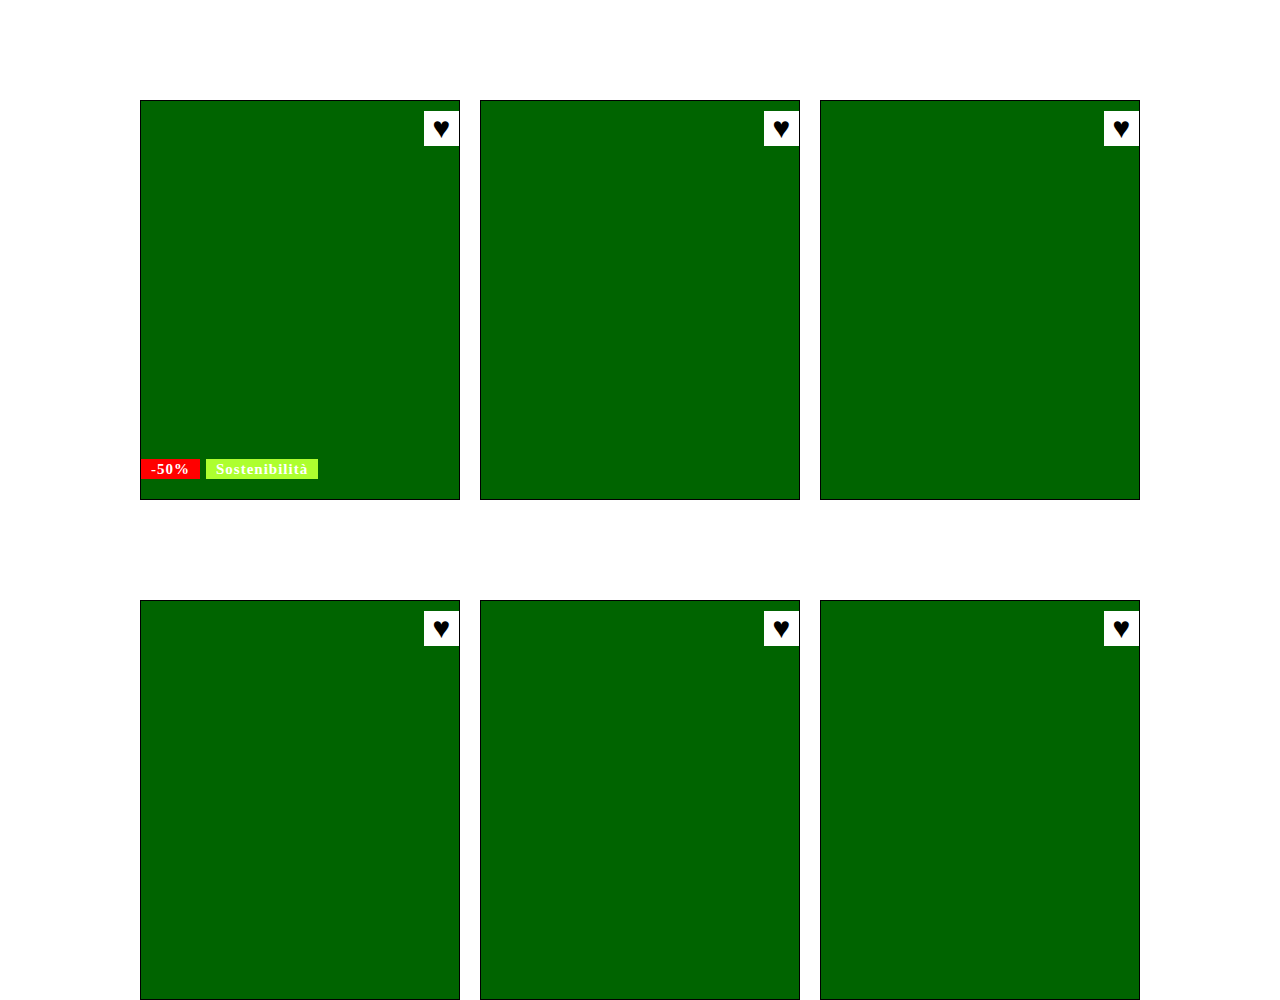
==== index.html @ aa57232e "Add first section and stylized" ====
<!DOCTYPE html>
<html lang="en">
<head>
    <meta charset="UTF-8">
    <meta name="viewport" content="width=device-width, initial-scale=1.0">
    <title>Boolando</title>
    <link rel="stylesheet" href="./css/style.css">
</head>
<body>
    <!-- <header>

    </header> -->

    <main>

        <div class="section">
            <div class="container">
                <div class="row">
                    <div class="debug-col-4">
                        <span class="hearth">&hearts;</span>
                        <p class="red-box">-50%</p>
                        <p class="green-box">Sostenibilità</p>
                    </div>
                    <div class="debug-col-4">
                        <span class="hearth">&hearts;</span>
                    </div>
                    <div class="debug-col-4">
                        <span class="hearth">&hearts;</span>
                    </div>

                </div>

            </div>

        </div>

        <div class="section">
            <div class="container">
                <div class="row">
                    <div class="debug-col-4">
                        <span class="hearth">&hearts;</span>
                    </div>
                    <div class="debug-col-4">
                        <span class="hearth">&hearts;</span>
                    </div>
                    <div class="debug-col-4">
                        <span class="hearth">&hearts;</span>
                    </div>
                </div>

            </div>

        </div>

    </main>

    <!-- <footer>

    </footer> -->
    
</body>
</html>
---- css/style.css ----
* {
    margin: 0;
    padding: 0;
    box-sizing: border-box;
}

/* Header */

/* Main */

.container {
    max-width: 1000px;
    margin: 0 auto;
    padding-top: 100px;
}

.row {
    display: flex;
    justify-content: center;   
    gap: 20px;     
}

.hearth {
    display: inline-block;
    font-size: 30px;
    text-align: center;
    width: 35px;
    height: 35px;
    background-color: white;
    position: absolute;
    right: 0;
    top: 10px;
}

.red-box {
    background-color: red;
    color: white;
    position: absolute;   
    bottom: 20px;
    left: 0; 
    line-height: 20px;
    font-size: 15px;
    font-weight: bold;
    padding: 0 10px;
    letter-spacing: 1px;
}

.discount {
    display: flex;
}

.green-box {
    background-color: greenyellow;
    color: white;
    position: absolute;
    bottom: 20px;
    left: 65px;
    font-size: 15px;
    font-weight: bold;
    padding: 0 10px;
    letter-spacing: 1px;
    line-height: 20px;

}





/* Footer */

/* Debug */


.debug-col-4 {
    background-color: darkgreen;
    width: 250px;
    height: 400px;
    border: 1px solid black; 
    flex-basis: calc(100% / 3);
    position: relative; 
}
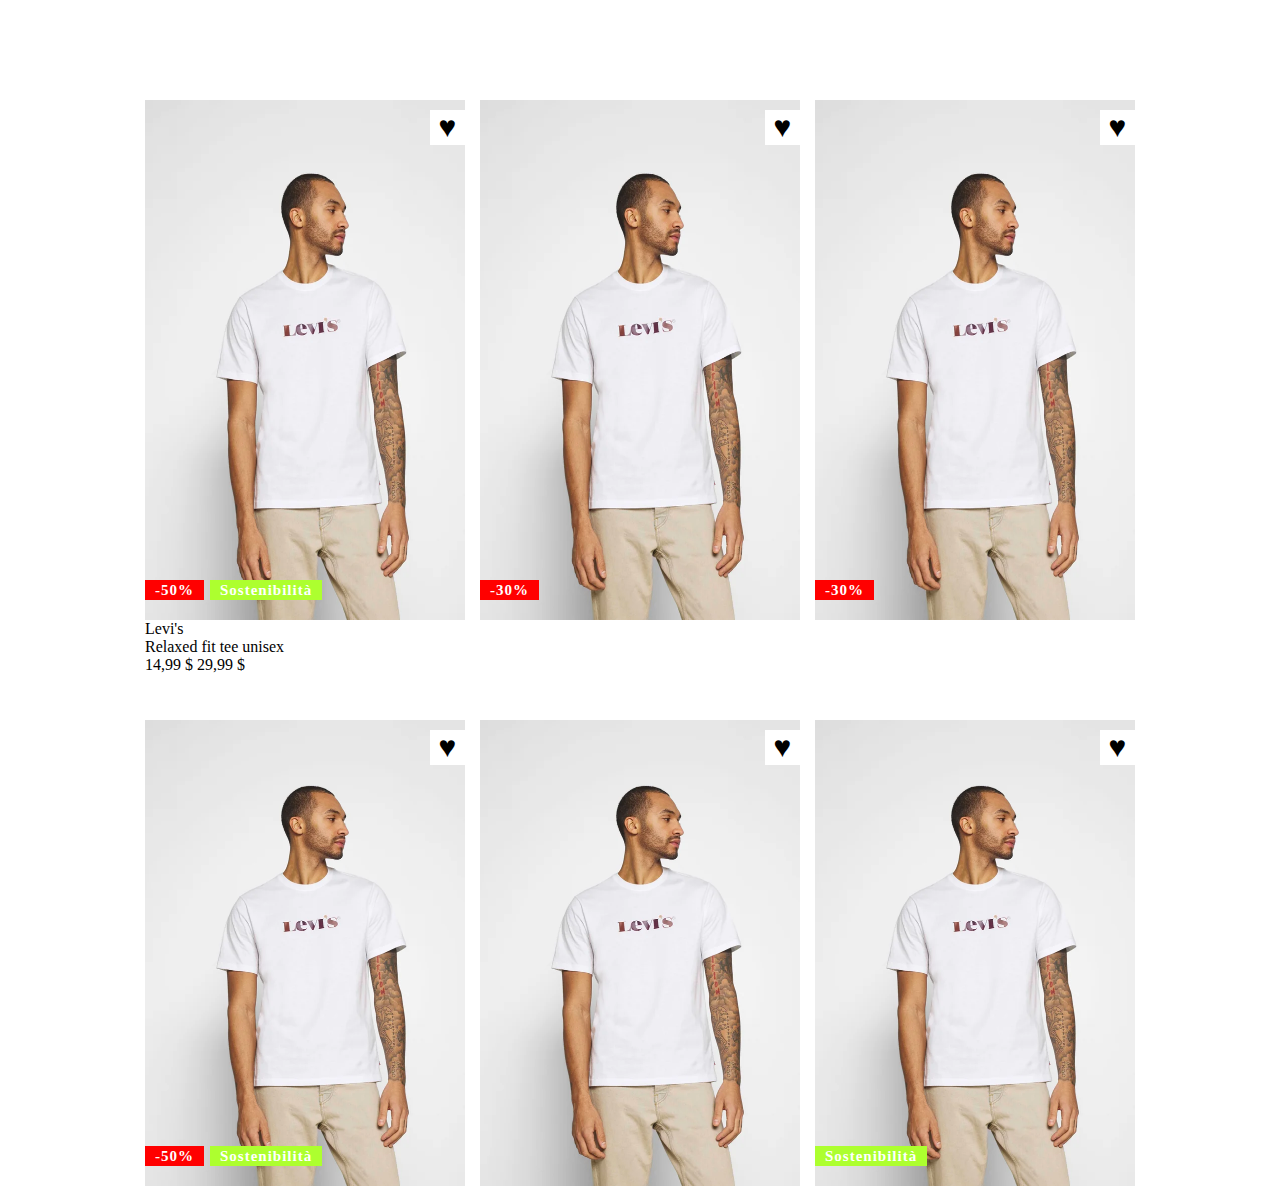
==== commit 0cd026f2: "Remove debug add imgs and stylized" ====
--- a/index.html
+++ b/index.html
@@ -13,50 +13,81 @@
 
     <main>
 
-        <div class="section">
+        <section>
             <div class="container">
                 <div class="row">
                     <div class="debug-col-4">
-                        <span class="hearth">&hearts;</span>
-                        <p class="red-box">-50%</p>
-                        <p class="green-box">Sostenibilità</p>
+                        <div class="card img-dimension">
+                            <figure class="img-dimension"><img class="img-dimension" src="./img/1.webp" alt=""></figure>
+                            <span class="hearth">&hearts;</span>
+                            <p class="red-box">-50%</p>
+                            <p class="green-box">Sostenibilità</p>
+
+                            <div class="product-information">
+                                <p class="brand">Levi's</p>
+                                <p class="fit">Relaxed fit tee unisex</p>
+                                <p class="prize">14,99 $ <span>29,99 $</span></p>
+                            </div>
+
+                        </div>
+
+
                     </div>
                     <div class="debug-col-4">
-                        <span class="hearth">&hearts;</span>
+                        <div class="card img-dimension">
+                            <figure class="img-dimension"><img class="img-dimension" src="./img/1.webp" alt=""></figure>
+                            <span class="hearth">&hearts;</span>
+                            <p class="red-box">-30%</p>                        
+
+                        </div>
                     </div>
                     <div class="debug-col-4">
-                        <span class="hearth">&hearts;</span>
-                    </div>
-
-                </div>
-
-            </div>
-
-        </div>
-
-        <div class="section">
-            <div class="container">
-                <div class="row">
-                    <div class="debug-col-4">
-                        <span class="hearth">&hearts;</span>
+                        <div class="card img-dimension">
+                            <figure class="img-dimension"><img class="img-dimension" src="./img/1.webp" alt=""></figure>
+                            <span class="hearth">&hearts;</span>
+                            <p class="red-box">-30%</p> 
+                                                
+                        </div>
                     </div>
                     <div class="debug-col-4">
-                        <span class="hearth">&hearts;</span>
+                        <div class="card img-dimension">
+                            <figure class="img-dimension"><img class="img-dimension" src="./img/1.webp" alt=""></figure>                            
+                            <span class="hearth">&hearts;</span>
+                            <p class="red-box">-50%</p>
+                            <p class="green-box">Sostenibilità</p>
+                    
+                        </div>
                     </div>
                     <div class="debug-col-4">
-                        <span class="hearth">&hearts;</span>
+                        <div class="card img-dimension">
+                            <figure class="img-dimension"><img class="img-dimension" src="./img/1.webp" alt=""></figure>                            
+                            <span class="hearth">&hearts;</span>  
+                    
+                        </div>                        
+                    
                     </div>
+                    <div class="debug-col-4">
+                        <div class="card img-dimension">
+                            <figure class="img-dimension"><img class="img-dimension" src="./img/1.webp" alt=""></figure>                            
+                            <span class="hearth">&hearts;</span>                        
+                            <p class="green-box no-discount">Sostenibilità</p>
+                    
+                        </div>
+                        
                 </div>
+                
+                
+            </div>
+            
+        </section>        
+        
+    </div>
+    
+</main>
 
-            </div>
-
-        </div>
-
-    </main>
-
-    <!-- <footer>
-
-    </footer> -->
+<!-- <footer>
+    
+</footer> -->
     
 </body>
 </html>--- a/css/style.css
+++ b/css/style.css
@@ -4,12 +4,24 @@
     box-sizing: border-box;
 }
 
+img {
+    width: 100%;
+}
+
+.card {
+    width: 100%;
+}
+
 /* Header */
 
 /* Main */
+.img-dimension {
+    width: 100%;
+    height: 100%;
+}
 
-.container {
-    max-width: 1000px;
+.container { 
+
     margin: 0 auto;
     padding-top: 100px;
 }
@@ -17,7 +29,10 @@
 .row {
     display: flex;
     justify-content: center;   
-    gap: 20px;     
+    gap: 20px;   
+    flex-wrap: wrap;
+    column-gap: 15px; 
+    row-gap: 100px; 
 }
 
 .hearth {
@@ -63,7 +78,9 @@
 
 }
 
-
+.no-discount {
+    left: 0;
+}
 
 
 
@@ -73,11 +90,11 @@
 
 
 .debug-col-4 {
-    background-color: darkgreen;
+    /* background-color: darkgreen;
     width: 250px;
-    height: 400px;
-    border: 1px solid black; 
-    flex-basis: calc(100% / 3);
+    height: 400px; */
+    /* border: 1px solid black;  */
+    flex-basis: calc((100% * 3) /12);
     position: relative; 
 }
 
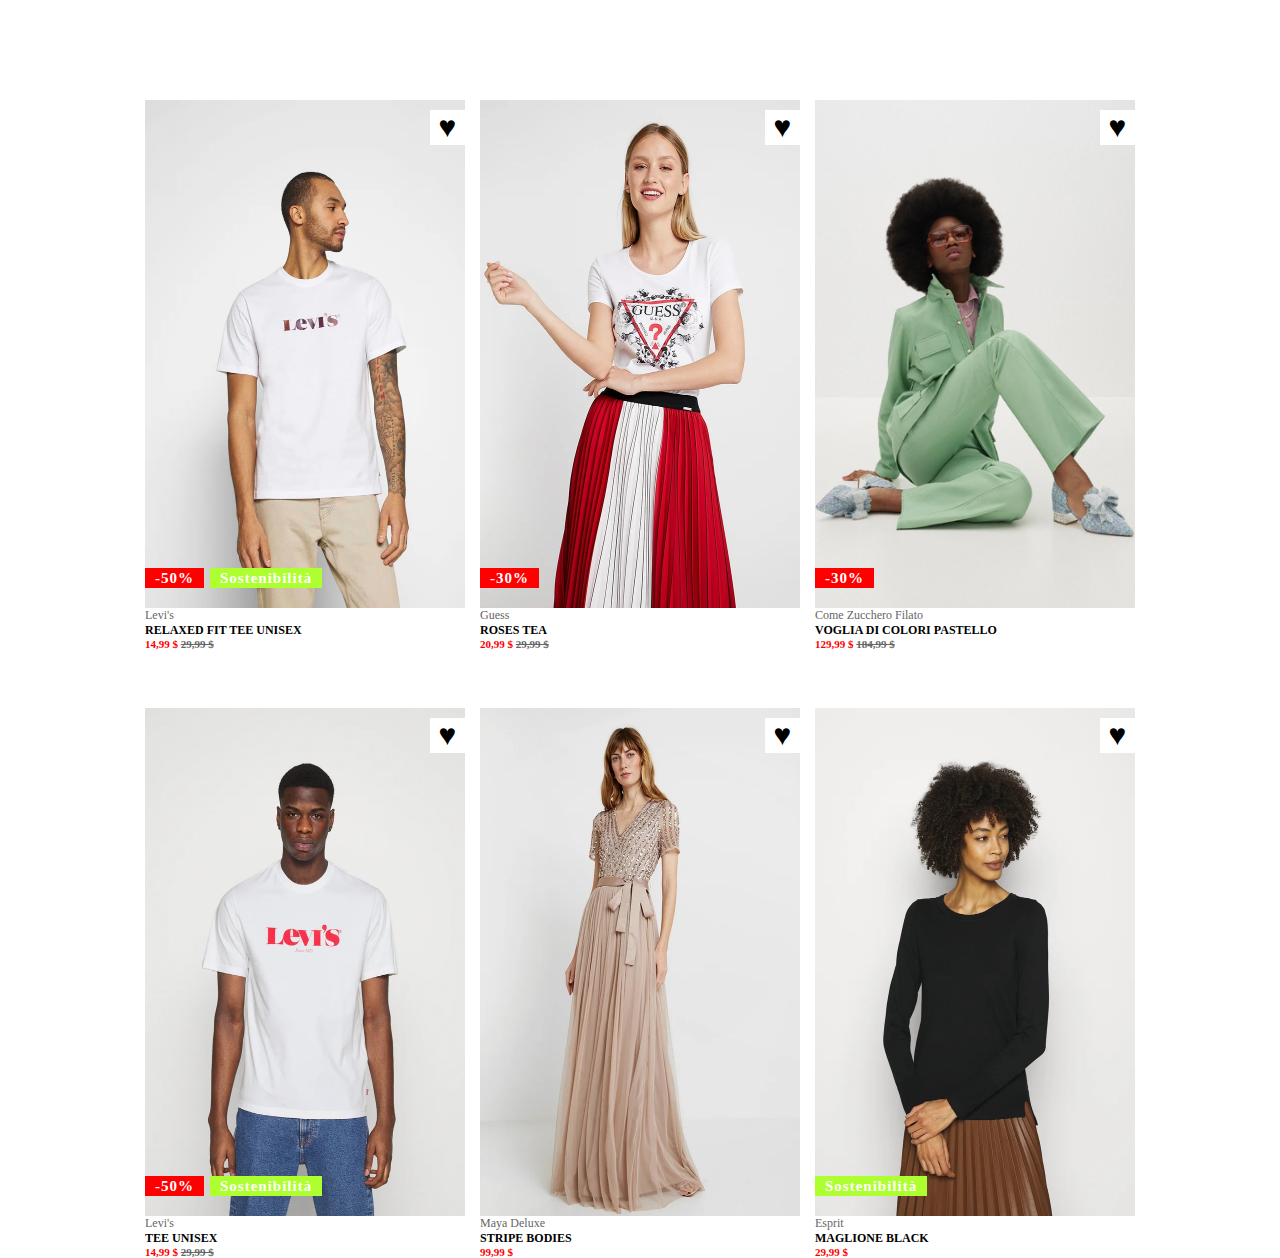
==== commit b8a5f02c: "add different img and description" ====
--- a/index.html
+++ b/index.html
@@ -22,11 +22,10 @@
                             <span class="hearth">&hearts;</span>
                             <p class="red-box">-50%</p>
                             <p class="green-box">Sostenibilità</p>
-
                             <div class="product-information">
                                 <p class="brand">Levi's</p>
                                 <p class="fit">Relaxed fit tee unisex</p>
-                                <p class="prize">14,99 $ <span>29,99 $</span></p>
+                                <p class="prize">14,99 $ <span class="old-prize">29,99 $</span></p>
                             </div>
 
                         </div>
@@ -35,42 +34,67 @@
                     </div>
                     <div class="debug-col-4">
                         <div class="card img-dimension">
-                            <figure class="img-dimension"><img class="img-dimension" src="./img/1.webp" alt=""></figure>
+                            <figure class="img-dimension"><img class="img-dimension" src="./img/2.webp" alt=""></figure>
                             <span class="hearth">&hearts;</span>
-                            <p class="red-box">-30%</p>                        
+                            <p class="red-box">-30%</p>
+                            <div class="product-information">
+                                <p class="brand">Guess</p>
+                                <p class="fit">roses tea</p>
+                                <p class="prize">20,99 $ <span class="old-prize">29,99 $</span></p>
+                            </div>                        
 
                         </div>
                     </div>
                     <div class="debug-col-4">
                         <div class="card img-dimension">
-                            <figure class="img-dimension"><img class="img-dimension" src="./img/1.webp" alt=""></figure>
+                            <figure class="img-dimension"><img class="img-dimension" src="./img/3.webp" alt=""></figure>
                             <span class="hearth">&hearts;</span>
                             <p class="red-box">-30%</p> 
+                            <div class="product-information">
+                                <p class="brand">Come Zucchero Filato</p>
+                                <p class="fit">voglia di colori pastello</p>
+                                <p class="prize">129,99 $ <span class="old-prize">184,99 $</span></p>
+                            </div>
                                                 
                         </div>
                     </div>
                     <div class="debug-col-4">
                         <div class="card img-dimension">
-                            <figure class="img-dimension"><img class="img-dimension" src="./img/1.webp" alt=""></figure>                            
+                            <figure class="img-dimension"><img class="img-dimension" src="./img/4.webp" alt=""></figure>                            
                             <span class="hearth">&hearts;</span>
                             <p class="red-box">-50%</p>
                             <p class="green-box">Sostenibilità</p>
+                            <div class="product-information">
+                                <p class="brand">Levi's</p>
+                                <p class="fit">tee unisex</p>
+                                <p class="prize">14,99 $ <span class="old-prize">29,99 $</span></p>
+                            </div>
                     
                         </div>
                     </div>
                     <div class="debug-col-4">
                         <div class="card img-dimension">
-                            <figure class="img-dimension"><img class="img-dimension" src="./img/1.webp" alt=""></figure>                            
-                            <span class="hearth">&hearts;</span>  
+                            <figure class="img-dimension"><img class="img-dimension" src="./img/5.webp" alt=""></figure>                            
+                            <span class="hearth">&hearts;</span> 
+                            <div class="product-information">
+                                <p class="brand">Maya Deluxe</p>
+                                <p class="fit">Stripe bodies</p>
+                                <p class="prize">99,99 $</p>
+                            </div> 
                     
                         </div>                        
                     
                     </div>
                     <div class="debug-col-4">
                         <div class="card img-dimension">
-                            <figure class="img-dimension"><img class="img-dimension" src="./img/1.webp" alt=""></figure>                            
+                            <figure class="img-dimension"><img class="img-dimension" src="./img/6.webp" alt=""></figure>                            
                             <span class="hearth">&hearts;</span>                        
                             <p class="green-box no-discount">Sostenibilità</p>
+                            <div class="product-information">
+                                <p class="brand">Esprit</p>
+                                <p class="fit">Maglione black</p>
+                                <p class="prize">29,99 $</p>
+                            </div>
                     
                         </div>
                         
--- a/css/style.css
+++ b/css/style.css
@@ -82,6 +82,28 @@
     left: 0;
 }
 
+.brand {
+    font-size: 12px;
+    color: rgb(102, 102, 102);
+}
+
+.fit {
+    text-transform: uppercase;
+    font-size: 12px;
+    font-weight: bold;
+}
+
+.prize {
+    font-size: 11px;
+    color: red;
+    font-weight: bold;
+}
+
+.old-prize {
+    color: rgb(102, 102, 102);
+    text-decoration: line-through;
+}
+
 
 
 /* Footer */
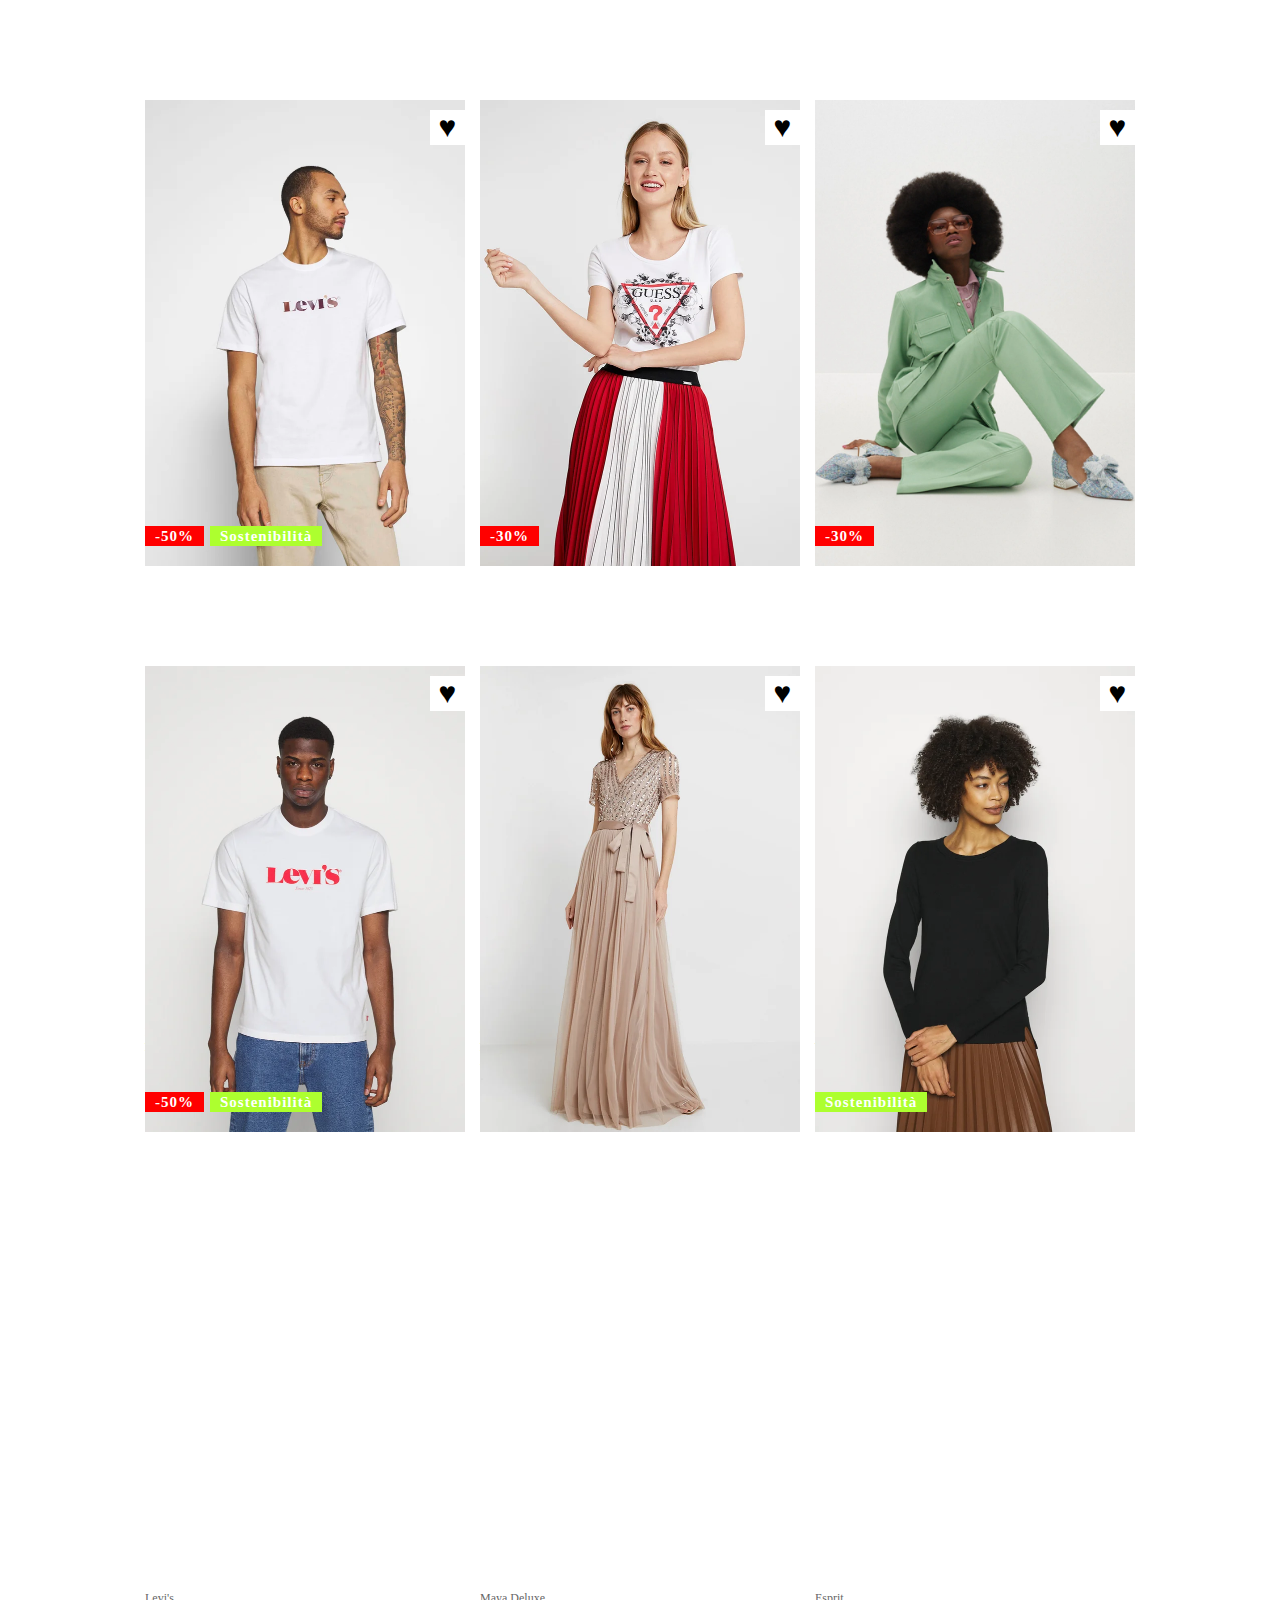
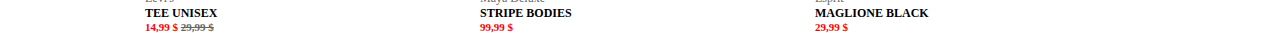
==== commit f2c947d4: "Add hover imgs" ====
--- a/index.html
+++ b/index.html
@@ -18,7 +18,8 @@
                 <div class="row">
                     <div class="debug-col-4">
                         <div class="card img-dimension">
-                            <figure class="img-dimension"><img class="img-dimension" src="./img/1.webp" alt=""></figure>
+                            <figure class="img-dimension"><img class="img-dimension prima" src="./img/1.webp" alt=""></figure>
+                            <figure class="img-dimension"><img class="img-dimension dopo" src="./img/1b.webp" alt=""></figure>
                             <span class="hearth">&hearts;</span>
                             <p class="red-box">-50%</p>
                             <p class="green-box">Sostenibilità</p>
@@ -34,7 +35,8 @@
                     </div>
                     <div class="debug-col-4">
                         <div class="card img-dimension">
-                            <figure class="img-dimension"><img class="img-dimension" src="./img/2.webp" alt=""></figure>
+                            <figure class="img-dimension"><img class="img-dimension prima" src="./img/2.webp" alt=""></figure>
+                            <figure class="img-dimension"><img class="img-dimension dopo" src="./img/2b.webp" alt=""></figure>
                             <span class="hearth">&hearts;</span>
                             <p class="red-box">-30%</p>
                             <div class="product-information">
@@ -47,7 +49,8 @@
                     </div>
                     <div class="debug-col-4">
                         <div class="card img-dimension">
-                            <figure class="img-dimension"><img class="img-dimension" src="./img/3.webp" alt=""></figure>
+                            <figure class="img-dimension"><img class="img-dimension prima" src="./img/3.webp" alt=""></figure>
+                            <figure class="img-dimension"><img class="img-dimension dopo" src="./img/3b.webp" alt=""></figure>
                             <span class="hearth">&hearts;</span>
                             <p class="red-box">-30%</p> 
                             <div class="product-information">
@@ -60,7 +63,8 @@
                     </div>
                     <div class="debug-col-4">
                         <div class="card img-dimension">
-                            <figure class="img-dimension"><img class="img-dimension" src="./img/4.webp" alt=""></figure>                            
+                            <figure class="img-dimension"><img class="img-dimension prima" src="./img/4.webp" alt=""></figure>
+                            <figure class="img-dimension"><img class="img-dimension dopo" src="./img/4b.webp" alt=""></figure>                            
                             <span class="hearth">&hearts;</span>
                             <p class="red-box">-50%</p>
                             <p class="green-box">Sostenibilità</p>
@@ -74,7 +78,8 @@
                     </div>
                     <div class="debug-col-4">
                         <div class="card img-dimension">
-                            <figure class="img-dimension"><img class="img-dimension" src="./img/5.webp" alt=""></figure>                            
+                            <figure class="img-dimension"><img class="img-dimension prima" src="./img/5.webp" alt=""></figure>
+                            <figure class="img-dimension"><img class="img-dimension dopo" src="./img/5b.webp" alt=""></figure>                            
                             <span class="hearth">&hearts;</span> 
                             <div class="product-information">
                                 <p class="brand">Maya Deluxe</p>
@@ -87,7 +92,8 @@
                     </div>
                     <div class="debug-col-4">
                         <div class="card img-dimension">
-                            <figure class="img-dimension"><img class="img-dimension" src="./img/6.webp" alt=""></figure>                            
+                            <figure class="img-dimension"><img class="img-dimension prima" src="./img/6.webp" alt=""></figure>
+                            <figure class="img-dimension"><img class="img-dimension dopo" src="./img/6b.webp" alt=""></figure>                            
                             <span class="hearth">&hearts;</span>                        
                             <p class="green-box no-discount">Sostenibilità</p>
                             <div class="product-information">
--- a/css/style.css
+++ b/css/style.css
@@ -10,6 +10,7 @@
 
 .card {
     width: 100%;
+    position: relative;
 }
 
 /* Header */
@@ -82,6 +83,8 @@
     left: 0;
 }
 
+
+
 .brand {
     font-size: 12px;
     color: rgb(102, 102, 102);
@@ -104,7 +107,20 @@
     text-decoration: line-through;
 }
 
+.product-information {
+    position: absolute;
+    top: 925px;
+}
 
+.card:hover .dopo {
+    opacity: 1;
+}
+
+.dopo {
+    position: absolute;
+    top: 0;
+    opacity: 0;
+}
 
 /* Footer */
 
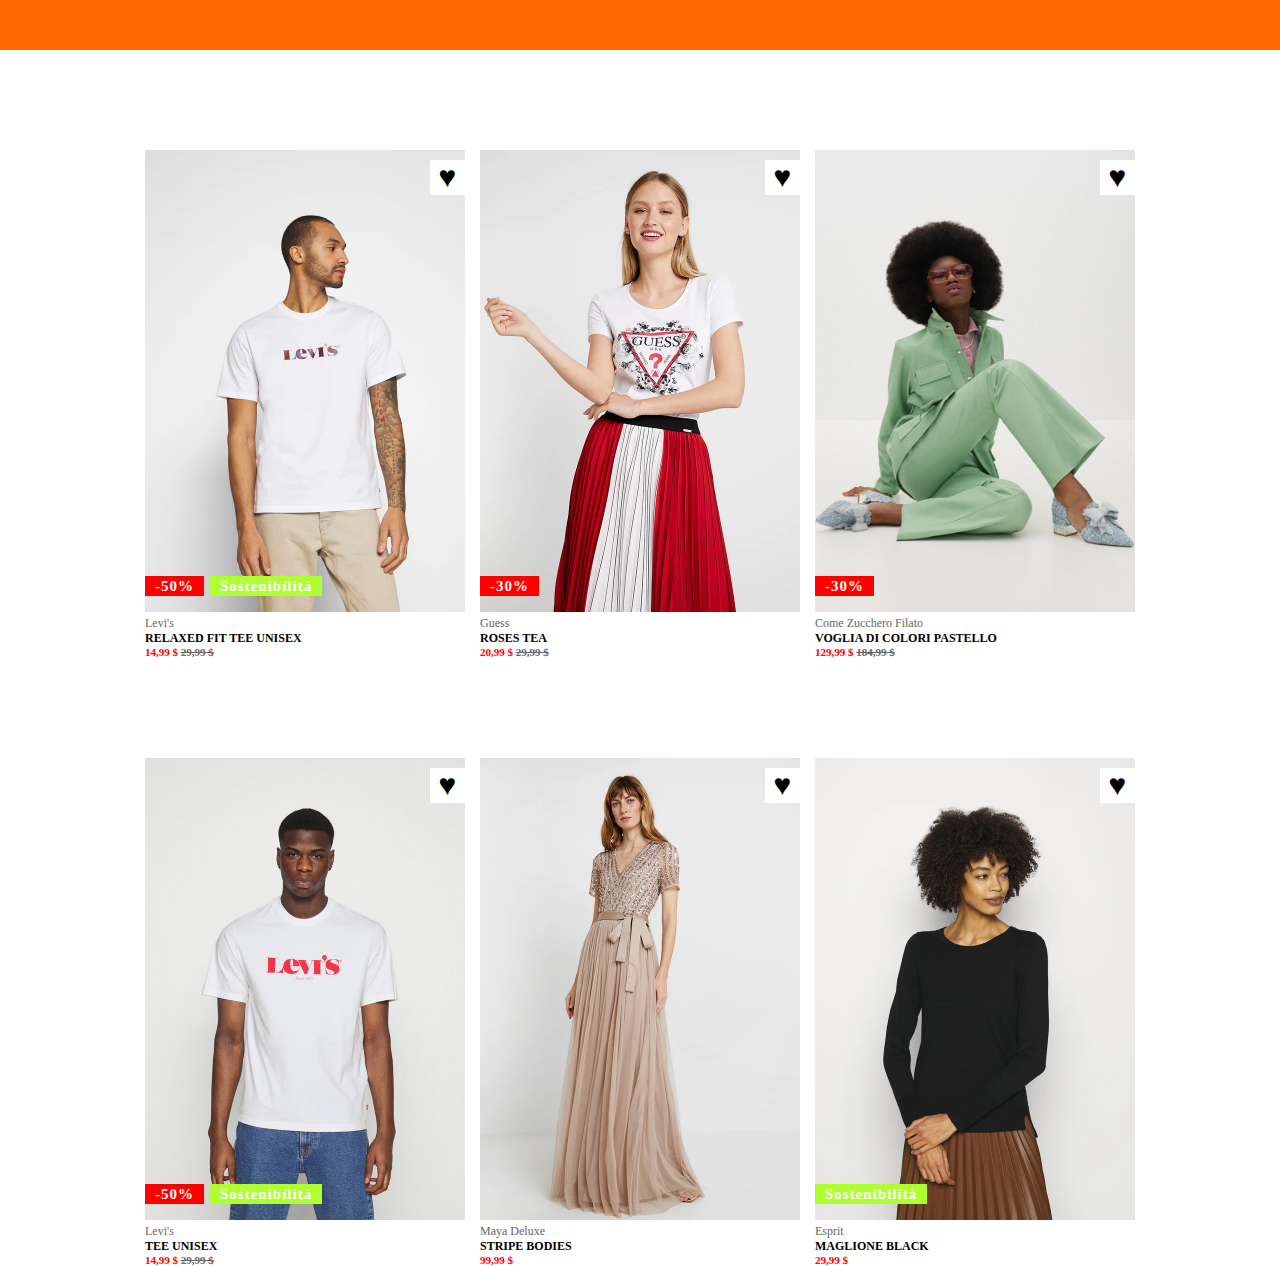
==== commit 74cd9a9a: "fix position class"product-information"" ====
--- a/index.html
+++ b/index.html
@@ -7,9 +7,18 @@
     <link rel="stylesheet" href="./css/style.css">
 </head>
 <body>
-    <!-- <header>
+    <header>
+        <div class="page-header">
+            <div class="row-header">
+                <div class="col-header">
 
-    </header> -->
+                </div>
+
+            </div>
+
+        </div>
+
+    </header>
 
     <main>
 
@@ -18,94 +27,118 @@
                 <div class="row">
                     <div class="debug-col-4">
                         <div class="card img-dimension">
-                            <figure class="img-dimension"><img class="img-dimension prima" src="./img/1.webp" alt=""></figure>
-                            <figure class="img-dimension"><img class="img-dimension dopo" src="./img/1b.webp" alt=""></figure>
-                            <span class="hearth">&hearts;</span>
-                            <p class="red-box">-50%</p>
-                            <p class="green-box">Sostenibilità</p>
+                            <div class="card-figure">
+                                <figure class="img-dimension"><img class="img-dimension prima" src="./img/1.webp" alt=""></figure>
+                                <figure class="img-dimension"><img class="img-dimension dopo" src="./img/1b.webp" alt=""></figure>
+                                <span class="hearth">&hearts;</span>
+                                <span class="hearth red-hearth">&hearts;</span>
+                                <p class="red-box">-50%</p>
+                                <p class="green-box">Sostenibilità</p>
+                            </div>
+
                             <div class="product-information">
                                 <p class="brand">Levi's</p>
                                 <p class="fit">Relaxed fit tee unisex</p>
                                 <p class="prize">14,99 $ <span class="old-prize">29,99 $</span></p>
                             </div>
+                        </div>
+                    </div>
 
-                        </div>
-
-
-                    </div>
                     <div class="debug-col-4">
                         <div class="card img-dimension">
-                            <figure class="img-dimension"><img class="img-dimension prima" src="./img/2.webp" alt=""></figure>
-                            <figure class="img-dimension"><img class="img-dimension dopo" src="./img/2b.webp" alt=""></figure>
-                            <span class="hearth">&hearts;</span>
-                            <p class="red-box">-30%</p>
+                            <div class="card-figure">
+                                <figure class="img-dimension"><img class="img-dimension prima" src="./img/2.webp" alt=""></figure>
+                                <figure class="img-dimension"><img class="img-dimension dopo" src="./img/2b.webp" alt=""></figure>
+                                <span class="hearth">&hearts;</span>
+                                <span class="hearth red-hearth">&hearts;</span>
+                                <p class="red-box">-30%</p>
+                                
+                            </div>
+
                             <div class="product-information">
                                 <p class="brand">Guess</p>
                                 <p class="fit">roses tea</p>
                                 <p class="prize">20,99 $ <span class="old-prize">29,99 $</span></p>
-                            </div>                        
+                            </div>                   
+                        </div>
 
-                        </div>
                     </div>
+
                     <div class="debug-col-4">
                         <div class="card img-dimension">
-                            <figure class="img-dimension"><img class="img-dimension prima" src="./img/3.webp" alt=""></figure>
-                            <figure class="img-dimension"><img class="img-dimension dopo" src="./img/3b.webp" alt=""></figure>
-                            <span class="hearth">&hearts;</span>
-                            <p class="red-box">-30%</p> 
+                            <div class="card-figure">
+                                <figure class="img-dimension"><img class="img-dimension prima" src="./img/3.webp" alt=""></figure>
+                                <figure class="img-dimension"><img class="img-dimension dopo" src="./img/3b.webp" alt=""></figure>
+                                <span class="hearth">&hearts;</span>
+                                <span class="hearth red-hearth">&hearts;</span>
+                                <p class="red-box">-30%</p> 
+                                
+                            </div>
+
                             <div class="product-information">
                                 <p class="brand">Come Zucchero Filato</p>
                                 <p class="fit">voglia di colori pastello</p>
                                 <p class="prize">129,99 $ <span class="old-prize">184,99 $</span></p>
-                            </div>
-                                                
+                            </div>                                                
                         </div>
                     </div>
+
                     <div class="debug-col-4">
                         <div class="card img-dimension">
-                            <figure class="img-dimension"><img class="img-dimension prima" src="./img/4.webp" alt=""></figure>
-                            <figure class="img-dimension"><img class="img-dimension dopo" src="./img/4b.webp" alt=""></figure>                            
-                            <span class="hearth">&hearts;</span>
-                            <p class="red-box">-50%</p>
-                            <p class="green-box">Sostenibilità</p>
+                            <div class="card-figure">
+                                <figure class="img-dimension"><img class="img-dimension prima" src="./img/4.webp" alt=""></figure>
+                                <figure class="img-dimension"><img class="img-dimension dopo" src="./img/4b.webp" alt=""></figure>                            
+                                <span class="hearth">&hearts;</span>
+                                <span class="hearth red-hearth">&hearts;</span>
+                                <p class="red-box">-50%</p>
+                                <p class="green-box">Sostenibilità</p>
+                                
+                            </div>
+
                             <div class="product-information">
                                 <p class="brand">Levi's</p>
                                 <p class="fit">tee unisex</p>
                                 <p class="prize">14,99 $ <span class="old-prize">29,99 $</span></p>
-                            </div>
-                    
+                            </div>                    
                         </div>
                     </div>
+
                     <div class="debug-col-4">
                         <div class="card img-dimension">
-                            <figure class="img-dimension"><img class="img-dimension prima" src="./img/5.webp" alt=""></figure>
-                            <figure class="img-dimension"><img class="img-dimension dopo" src="./img/5b.webp" alt=""></figure>                            
-                            <span class="hearth">&hearts;</span> 
+                            <div class="card-figure">
+                                <figure class="img-dimension"><img class="img-dimension prima" src="./img/5.webp" alt=""></figure>
+                                <figure class="img-dimension"><img class="img-dimension dopo" src="./img/5b.webp" alt=""></figure>                            
+                                <span class="hearth">&hearts;</span>
+                                <span class="hearth red-hearth">&hearts;</span> 
+                                
+                            </div>
+
                             <div class="product-information">
                                 <p class="brand">Maya Deluxe</p>
                                 <p class="fit">Stripe bodies</p>
                                 <p class="prize">99,99 $</p>
-                            </div> 
-                    
-                        </div>                        
-                    
+                            </div>                     
+                        </div>                                 
                     </div>
+
                     <div class="debug-col-4">
                         <div class="card img-dimension">
-                            <figure class="img-dimension"><img class="img-dimension prima" src="./img/6.webp" alt=""></figure>
-                            <figure class="img-dimension"><img class="img-dimension dopo" src="./img/6b.webp" alt=""></figure>                            
-                            <span class="hearth">&hearts;</span>                        
-                            <p class="green-box no-discount">Sostenibilità</p>
+                            <div class="card-figure">
+                                <figure class="img-dimension"><img class="img-dimension prima" src="./img/6.webp" alt=""></figure>
+                                <figure class="img-dimension"><img class="img-dimension dopo" src="./img/6b.webp" alt=""></figure>                            
+                                <span class="hearth">&hearts;</span>
+                                <span class="hearth red-hearth">&hearts;</span>                        
+                                <p class="green-box no-discount">Sostenibilità</p>
+                                
+                            </div>
+
                             <div class="product-information">
                                 <p class="brand">Esprit</p>
                                 <p class="fit">Maglione black</p>
                                 <p class="prize">29,99 $</p>
-                            </div>
-                    
-                        </div>
-                        
-                </div>
-                
+                            </div>                    
+                        </div>                        
+                </div>                
                 
             </div>
             
--- a/css/style.css
+++ b/css/style.css
@@ -10,10 +10,16 @@
 
 .card {
     width: 100%;
-    position: relative;
+    /* position: relative; */
 }
 
 /* Header */
+.page-header {
+    background-color: rgba(255,105,0,255);
+    width: 100%;
+    height: 50px;
+}
+
 
 /* Main */
 .img-dimension {
@@ -25,6 +31,10 @@
 
     margin: 0 auto;
     padding-top: 100px;
+}
+
+.card-figure {
+    position: relative;
 }
 
 .row {
@@ -107,10 +117,10 @@
     text-decoration: line-through;
 }
 
-.product-information {
+/* .product-information {
     position: absolute;
     top: 925px;
-}
+} */
 
 .card:hover .dopo {
     opacity: 1;
@@ -120,6 +130,17 @@
     position: absolute;
     top: 0;
     opacity: 0;
+}
+
+/* Bonus */
+
+.red-hearth {
+    color: red;
+    opacity: 0;
+}
+
+.red-hearth:hover {
+    opacity: 1;
 }
 
 /* Footer */
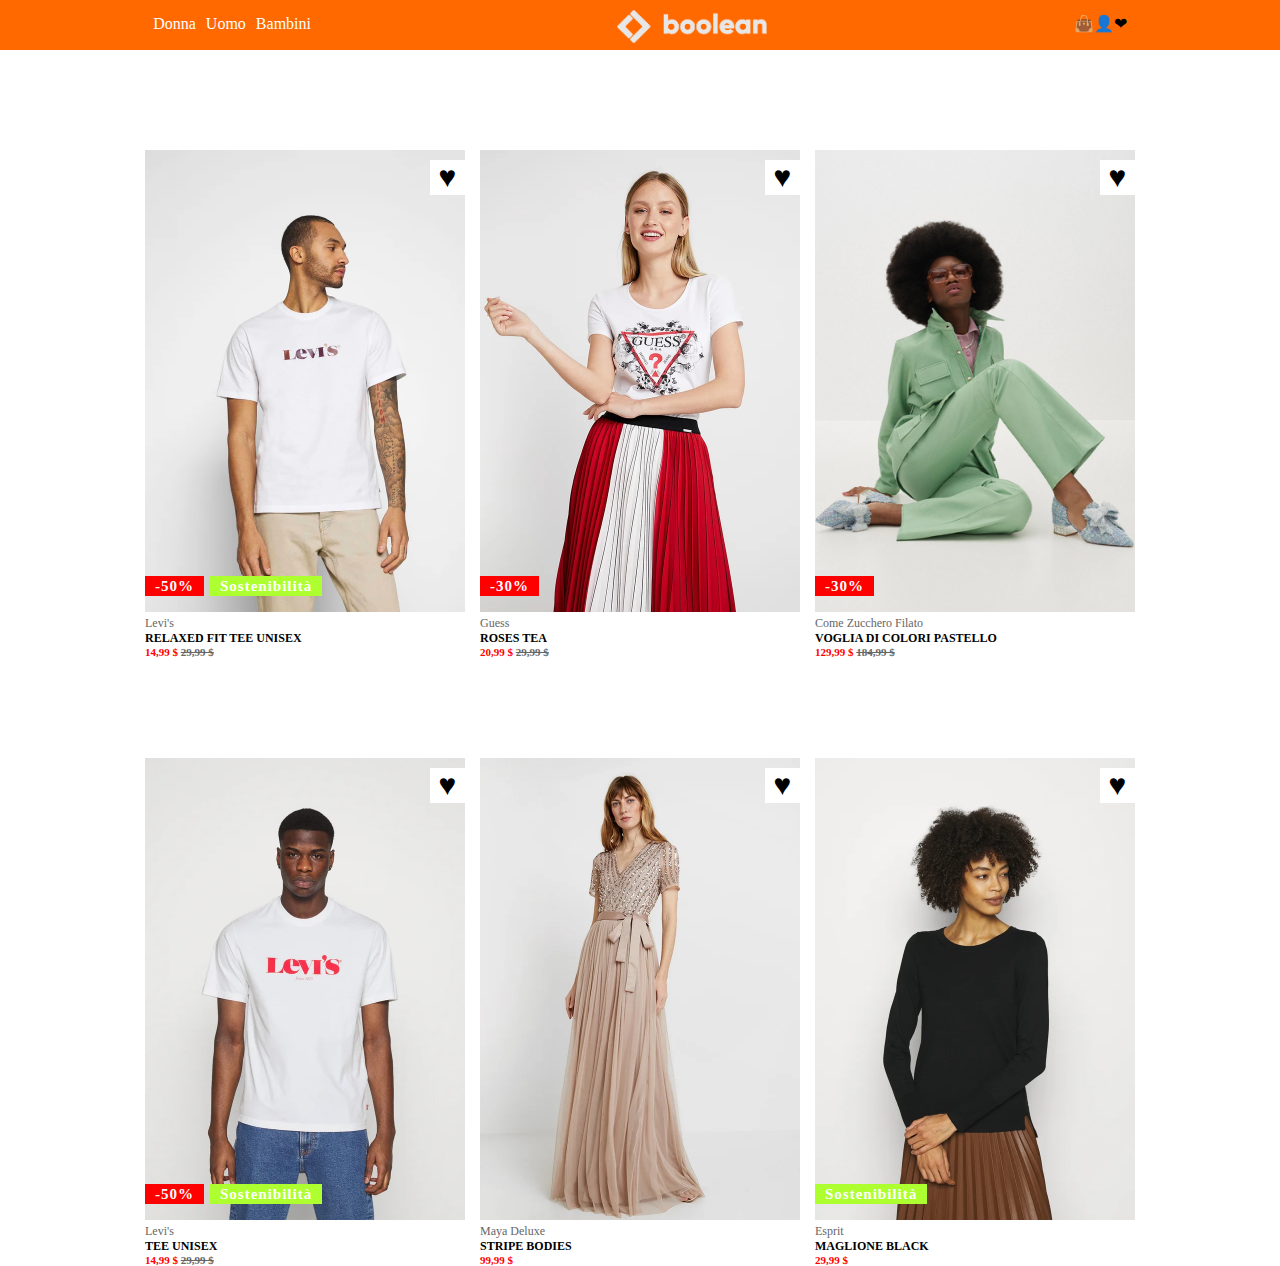
==== commit df859179: "add header and stylized" ====
--- a/index.html
+++ b/index.html
@@ -9,10 +9,17 @@
 <body>
     <header>
         <div class="page-header">
-            <div class="row-header">
-                <div class="col-header">
+            <div class="row-header">                
+                <div class="col-3">
+                    <ul class="menu">
+                        <li><a href="#">Donna</a></li>
+                        <li><a href="#">Uomo</a></li>
+                        <li><a href="#">Bambini</a></li>           
 
+                    </ul>
                 </div>
+                <div class="col-6"><img class="boolean-logo" src="./img/boolean-logo.png" alt=""></div>
+                <div class="col-3"><span class="e-code">&#x1F45C;</span><span class="e-code">&#128100;</span><span class="e-code">&#10084;</span></div>               
 
             </div>
 
--- a/css/style.css
+++ b/css/style.css
@@ -9,8 +9,16 @@
 }
 
 .card {
-    width: 100%;
-    /* position: relative; */
+    width: 100%;    
+}
+
+ul, ol, menu {
+    list-style: none;
+}
+
+a {
+    text-decoration: none;
+    color: white;
 }
 
 /* Header */
@@ -18,6 +26,23 @@
     background-color: rgba(255,105,0,255);
     width: 100%;
     height: 50px;
+}
+
+.row-header {
+    display: flex;
+    flex-wrap: wrap;
+    justify-content: space-around;
+    align-items: center;
+}
+
+.boolean-logo {
+    width: 150px;
+    padding-top: 10px;
+}
+
+.menu {
+    display: flex;
+    gap: 10px;
 }
 
 
@@ -117,11 +142,6 @@
     text-decoration: line-through;
 }
 
-/* .product-information {
-    position: absolute;
-    top: 925px;
-} */
-
 .card:hover .dopo {
     opacity: 1;
 }
